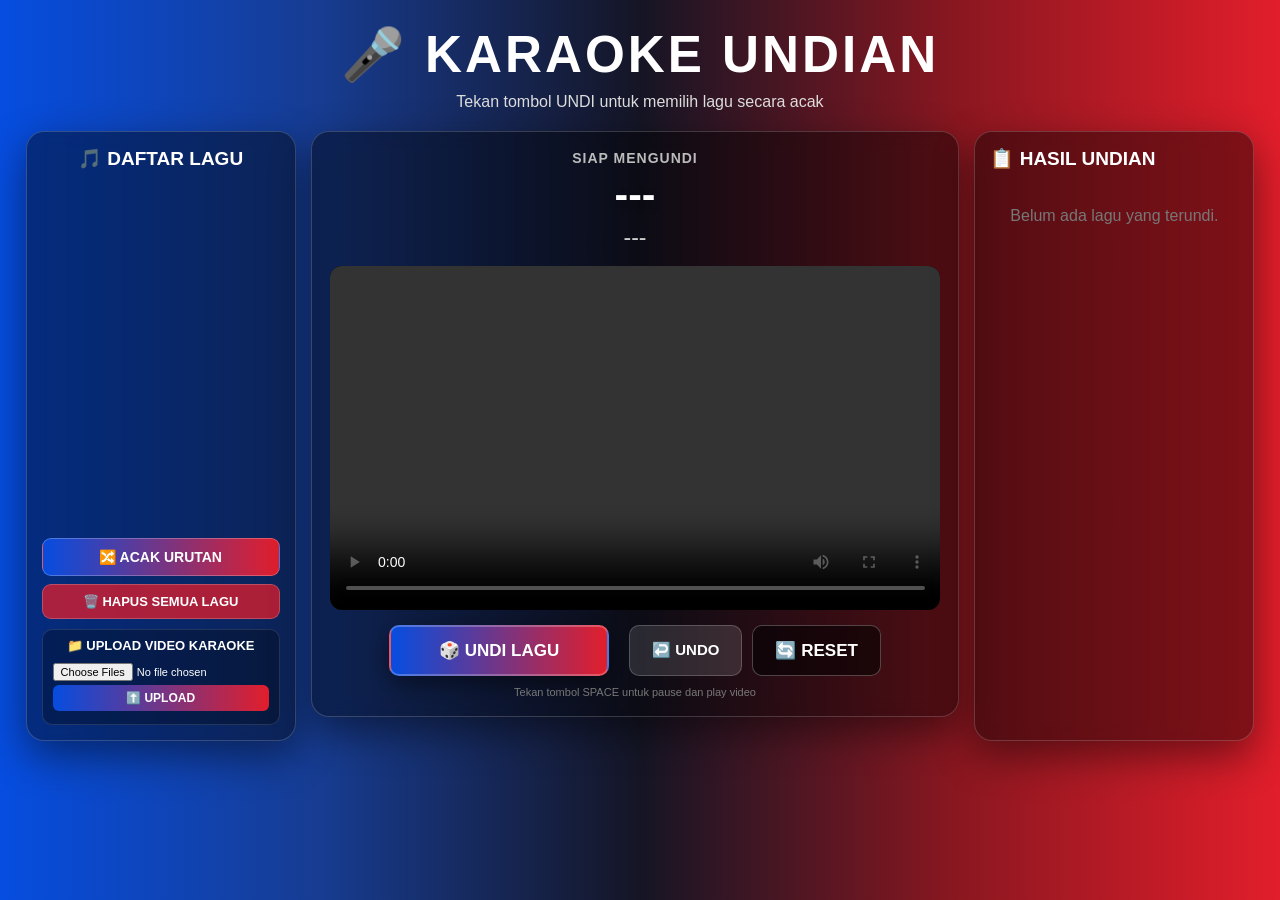
==== templates/index.html @ ff0a0b88 "Initial commit - Karaoke Undian" ====
<!DOCTYPE html>
<html lang="id">

<head>
    <meta charset="UTF-8">
    <meta name="viewport" content="width=device-width, initial-scale=1.0">
    <title>🎤 Karaoke Undian</title>

    <style>
        * {
            box-sizing: border-box;
        }

        body {
            margin: 0;
            min-height: 100vh;
            font-family: Arial, Helvetica, sans-serif;

            background:
                linear-gradient(90deg,
                    #064de0 0%,
                    #173c91 25%,
                    #151525 50%,
                    #8b1720 75%,
                    #e21e2b 100%);

            background-attachment: fixed;
            background-size: cover;
            background-position: center;

            color: #fff;
        }

        .page {
            width: min(1500px, 96%);
            margin: auto;
            padding: 25px 0 40px;
        }

        /* =========================
           HEADER
        ========================= */

        header {
            text-align: center;
            margin-bottom: 20px;
        }

        header h1 {
            margin: 0;
            font-size: clamp(34px, 4vw, 64px);
            font-weight: 900;
            letter-spacing: 3px;
        }

        header p {
            margin: 8px 0 0;
            color: #ddd;
            font-size: 16px;
        }

        /* =========================
           LAYOUT 3 KOLOM
        ========================= */

        .top-grid {
            display: grid;
            grid-template-columns: 270px minmax(0, 1fr) 280px;
            gap: 15px;
            align-items: start;
        }

        .upload-box {
            margin-top: 10px;
            padding: 8px 10px;

            background: rgba(0, 0, 0, .30);

            border: 1px solid rgba(255, 255, 255, .12);
            border-radius: 10px;

            text-align: center;
        }

        .upload-box h3 {
            margin: 0 0 6px 0;
            color: white;
            font-size: 13px;
        }

        .upload-box input {
            width: 100%;
            margin: 4px 0;
            color: white;
            font-size: 11px;
        }

        .upload-box button {
            width: 100%;

            padding: 6px 10px;

            border: none;
            border-radius: 6px;

            background: linear-gradient(90deg,
                    #064de0,
                    #e21e2b);

            color: white;

            font-size: 12px;
            font-weight: 700;

            cursor: pointer;
        }

        #uploadStatus {
            margin-top: 5px;
            color: white;
            font-size: 11px;
        }

        .delete-all-btn {
            width: 100%;
            flex-shrink: 0;

            margin-top: 8px;
            padding: 9px;

            background: rgba(226, 30, 43, 0.75);
            color: white;

            border: 1px solid rgba(255, 255, 255, .20);
            border-radius: 9px;

            font-size: 13px;
            font-weight: 800;

            cursor: pointer;

            transition: .2s;
        }

        .delete-all-btn:hover {
            background: #e21e2b;

            transform: translateY(-2px);

            box-shadow:
                0 5px 15px rgba(0, 0, 0, .35);
        }

        .delete-all-btn:active {
            transform: scale(.97);
        }

        /* =========================
           SEMUA CARD
        ========================= */

        .songs-card,
        .main-card,
        .history-card {
            background: rgba(0, 0, 0, 0.42);
            border: 1px solid rgba(255, 255, 255, 0.18);
            border-radius: 18px;
            overflow: hidden;

            backdrop-filter: blur(8px);

            box-shadow:
                0 15px 40px rgba(0, 0, 0, 0.45);
        }

        /* =========================
           DAFTAR LAGU KIRI
        ========================= */

        .songs-card {
            padding: 15px;
            height: 610px;

            display: flex;
            flex-direction: column;
        }

        .songs-card h2 {
            margin: 0 0 12px;
            font-size: 19px;
            text-align: center;
        }

        .songs-list {
            flex: 1;
            min-height: 0;

            overflow-y: auto;

            padding-right: 4px;
        }

        .songs-list::-webkit-scrollbar,
        .history-list::-webkit-scrollbar {
            width: 8px;
        }

        .songs-list::-webkit-scrollbar-track,
        .history-list::-webkit-scrollbar-track {
            background: rgba(255, 255, 255, 0.05);
            border-radius: 10px;
        }

        .songs-list::-webkit-scrollbar-thumb,
        .history-list::-webkit-scrollbar-thumb {
            background: rgba(255, 255, 255, 0.35);
            border-radius: 10px;
        }

        .available-song-item {
            position: relative;
        }

        .delete-song-btn {
            position: absolute;
            right: 8px;
            top: 50%;
            transform: translateY(-50%);

            width: 32px;
            height: 32px;

            padding: 0;

            border-radius: 8px;

            background: rgba(220, 30, 40, 0.75);
            color: white;

            font-size: 14px;

            border: 1px solid rgba(255, 255, 255, .15);

            cursor: pointer;
        }

        .delete-song-btn:hover {
            background: #e21e2b;
            transform: translateY(-50%) scale(1.08);
        }

        .available-song-item:hover {
            background: rgba(255, 255, 255, 0.10);
            transform: translateX(2px);
        }

        .available-song-number {
            font-size: 11px;
            color: #aaa;
            margin-bottom: 2px;
        }

        .available-song-title {
            font-size: 14px;
            font-weight: 800;
            line-height: 1.15;
        }

        .available-song-artist {
            font-size: 11px;
            color: #aaa;
            margin-top: 3px;
        }

        /* =========================
           MAIN VIDEO
        ========================= */

        .main-card {
            padding: 18px;
        }

        .status {
            text-align: center;
            color: #bbb;
            font-size: 14px;
            font-weight: bold;
            letter-spacing: 1px;
            margin-bottom: 6px;
        }

        .song-title {
            text-align: center;

            font-size: clamp(30px, 3.2vw, 54px);

            margin: 0;

            line-height: 1.1;

            font-weight: 900;

            text-shadow:
                0 4px 15px rgba(0, 0, 0, 0.8);
        }

        .song-artist {
            text-align: center;

            margin: 7px 0 15px;

            font-size: clamp(17px, 1.8vw, 25px);

            color: #ccc;
        }

        .video-box {
            width: 100%;

            background: #000;

            border-radius: 12px;

            overflow: hidden;

            aspect-ratio: 16 / 9;
        }

        video {
            width: 100%;
            height: 100%;

            display: block;

            object-fit: contain;

            background: #000;
        }

        /* =========================
           BUTTON
        ========================= */

        .controls {
            display: flex;

            justify-content: center;

            gap: 10px;

            flex-wrap: wrap;

            margin-top: 15px;
        }

        button {
            border: 0;

            border-radius: 10px;

            padding: 13px 22px;

            font-size: 17px;

            font-weight: 800;

            cursor: pointer;

            transition: .2s;
        }

        button:hover {
            transform: translateY(-2px) scale(1.02);
        }

        button:disabled {
            opacity: .45;

            cursor: not-allowed;

            transform: none;
        }

        .draw-btn {
            min-width: 220px;

            background:
                linear-gradient(90deg,
                    #064de0,
                    #e21e2b);

            color: #fff;

            border: 2px solid rgba(255, 255, 255, .25);

            box-shadow:
                0 8px 25px rgba(0, 0, 0, .45);
        }

        .reset-btn {
            background: rgba(0, 0, 0, 0.55);

            color: white;

            border: 1px solid rgba(255, 255, 255, .25);
        }

        .counter {
            text-align: center;

            margin-top: 10px;

            color: #aaa;

            font-size: 13px;
        }

        .hint {
            text-align: center;

            color: #777;

            font-size: 11px;

            margin-top: 7px;
        }

        /* =========================
           HASIL UNDIAN KANAN
        ========================= */

        .history-card {
            padding: 15px;

            height: 610px;
        }

        .history-card h2 {
            margin: 0 0 12px;

            font-size: 19px;
        }

        .history-list {
            height: calc(100% - 40px);

            overflow-y: auto;
        }

        .history-item {
            padding: 9px 10px;

            margin-bottom: 6px;

            border-radius: 8px;

            background: rgba(0, 0, 0, 0.35);

            border-left: 4px solid #e21e2b;

            font-size: 13px;
        }

        .history-item small {
            display: block;

            color: #999;

            margin-top: 3px;

            font-size: 10px;
        }

        .empty {
            color: #777;

            text-align: center;

            padding: 25px 5px;
        }

        /* =========================
           ANIMASI UNDIAN
        ========================= */

        .rolling {
            animation:
                rolling .12s linear infinite alternate;
        }

        @keyframes rolling {
            from {
                transform: scale(.98);
                opacity: .65;
            }

            to {
                transform: scale(1.02);
                opacity: 1;
            }
        }

        .selected {
            animation:
                selected .6s ease;
        }

        @keyframes selected {
            0% {
                transform: scale(.85);
                opacity: 0;
            }

            70% {
                transform: scale(1.06);
            }

            100% {
                transform: scale(1);
                opacity: 1;
            }
        }

        /* =========================
           RESPONSIVE
        ========================= */

        @media (max-width: 1100px) {

            .top-grid {
                grid-template-columns: 220px minmax(0, 1fr) 230px;
                gap: 10px;
            }

            .songs-card,
            .history-card {
                height: 550px;
            }

            .song-title {
                font-size: 34px;
            }
        }

        @media (max-width: 850px) {

            .top-grid {
                grid-template-columns: 1fr;
            }

            .songs-card,
            .history-card {
                height: auto;
            }

            .songs-list,
            .history-list {
                max-height: 300px;
            }

            .main-card {
                order: 1;
            }

            .songs-card {
                order: 2;
            }

            .history-card {
                order: 3;
            }
        }

        .shuffle-btn {
            width: 100%;
            flex-shrink: 0;

            margin-top: 10px;

            padding: 10px;

            background:
                linear-gradient(90deg,
                    #064de0,
                    #e21e2b);

            color: white;

            border: 1px solid rgba(255, 255, 255, .25);

            border-radius: 9px;

            font-size: 14px;

            font-weight: 800;

            cursor: pointer;

            transition: .2s;
        }

        .shuffle-btn:hover {
            transform: translateY(-2px);

            box-shadow:
                0 5px 15px rgba(0, 0, 0, .35);
        }

        .shuffle-btn:active {
            transform: scale(.97);
        }

        .shuffle-btn:hover {
            transform: translateY(-2px);
            box-shadow:
                0 5px 15px rgba(0, 0, 0, .35);
        }

        .shuffle-btn:active {
            transform: scale(.97);
        }

        #undoButton {
            margin-left: 10px;

            padding: 12px 22px;

            border: 1px solid rgba(255, 255, 255, .2);
            border-radius: 10px;

            background: rgba(255, 255, 255, .12);
            color: white;

            font-size: 15px;
            font-weight: 700;

            cursor: pointer;

            transition: .2s;
        }

        #undoButton:hover {
            background: rgba(255, 255, 255, .20);

            transform: translateY(-2px);
        }

        #undoButton:active {
            transform: scale(.97);
        }
    </style>
</head>

<body>

    <div class="page">

        <header>

            <h1>🎤 KARAOKE UNDIAN</h1>

            <p>
                Tekan tombol UNDI untuk memilih lagu secara acak
            </p>

        </header>


        <div class="top-grid">

            <!-- =================================
                 DAFTAR LAGU TERSEDIA - KIRI
            ================================== -->

            <aside class="songs-card">

                <h2>🎵 DAFTAR LAGU</h2>

                <div id="availableSongsList" class="songs-list">
                </div>

                <button class="shuffle-btn" onclick="shuffleSongs()">
                    🔀 ACAK URUTAN
                </button>

                <button class="delete-all-btn" onclick="deleteAllSongs()">
                    🗑️ HAPUS SEMUA LAGU
                </button>

                <div class="upload-box">

                    <h3>📁 UPLOAD VIDEO KARAOKE</h3>

                    <input type="file" id="videoUpload" accept=".mp4,.webm,.mov" multiple>

                    <button onclick="uploadVideo()">
                        ⬆️ UPLOAD
                    </button>

                    <div id="uploadStatus"></div>

                </div>

            </aside>


            <!-- =================================
                 VIDEO / UNDIAN - TENGAH
            ================================== -->

            <main class="main-card">

                <div id="status" class="status">

                    SIAP MENGUNDI

                </div>


                <h2 id="songTitle" class="song-title">

                    ---

                </h2>


                <div id="songArtist" class="song-artist">

                    ---

                </div>


                <div class="video-box">

                    <video id="videoPlayer" controls playsinline>

                    </video>

                </div>


                <div class="controls">

                    <button id="drawButton" class="draw-btn" onclick="drawSong()">

                        🎲 UNDI LAGU

                    </button>

                    <button id="undoButton" onclick="undoLastDraw()">
                        ↩️ UNDO
                    </button>


                    <button class="reset-btn" onclick="resetDraw()">

                        🔄 RESET

                    </button>

                </div>


                <div id="counter" class="counter">

                </div>


                <div class="hint">

                    Tekan tombol SPACE untuk pause dan play video

                </div>

            </main>


            <!-- =================================
                 HASIL UNDIAN - KANAN
            ================================== -->

            <aside class="history-card">

                <h2>
                    📋 HASIL UNDIAN
                </h2>


                <div id="historyList" class="history-list">

                    <div class="empty">

                        Belum ada lagu yang terundi.

                    </div>

                </div>

            </aside>

        </div>

    </div>


    <script>

        /* =========================================================
           SOUND UNDIAN
        ========================================================= */

        const undianSound = new Audio(
            "/static/sounds/suara_undian_game_show.wav"
        );


        /* =========================================================
           STORAGE
        ========================================================= */

        const STORAGE_KEY = "karaokeUndianState";
        const UPLOADED_SONGS_KEY = "karaokeUploadedSongs";


        /* =========================================================
           DATA
        ========================================================= */

        let songs = [];
        let availableSongs = [];
        let history = [];
        let undoState = null;


        /* =========================================================
           VIDEO PATH
        ========================================================= */

        const videoBase =
            "{{ url_for('static', filename='videos/') }}";


        /* =========================================================
           ELEMENT HTML
        ========================================================= */

        const titleElement =
            document.getElementById("songTitle");

        const artistElement =
            document.getElementById("songArtist");

        const statusElement =
            document.getElementById("status");

        const videoElement =
            document.getElementById("videoPlayer");

        const drawButton =
            document.getElementById("drawButton");

        const historyList =
            document.getElementById("historyList");

        const availableSongsList =
            document.getElementById("availableSongsList");

        const counter =
            document.getElementById("counter");

        async function loadSongsFromServer() {

            try {

                const response = await fetch("/api/lagu");

                if (!response.ok) {
                    throw new Error("Gagal mengambil daftar lagu");
                }

                const serverSongs = await response.json();

                songs = serverSongs;

                console.log(
                    "Daftar lagu dari server:",
                    songs
                );

            } catch (error) {

                console.error(
                    "Gagal memuat daftar lagu:",
                    error
                );

                songs = [];
            }
        }


        /* =========================================================
           SEMUA LAGU
        ========================================================= */

        function getAllSongs() {

            return [
                ...songs,
                ...uploadedSongs
            ];

        }


        /* =========================================================
           SIMPAN DATA UNDIAN
        ========================================================= */

        function saveState() {

            const state = {

                availableSongs: availableSongs,

                history: history

            };

            localStorage.setItem(
                STORAGE_KEY,
                JSON.stringify(state)
            );

        }


        /* =========================================================
           SIMPAN LAGU UPLOAD
        ========================================================= */

        function saveUploadedSongs() {

            localStorage.setItem(
                UPLOADED_SONGS_KEY,
                JSON.stringify(uploadedSongs)
            );

        }


        /* =========================================================
           COUNTER
        ========================================================= */

        function updateCounter() {

            counter.textContent =
                `${history.length} lagu sudah keluar • ${availableSongs.length} lagu tersisa`;

        }


        /* =========================================================
           ESCAPE HTML
        ========================================================= */

        function escapeHtml(text) {

            const div =
                document.createElement("div");

            div.textContent = text;

            return div.innerHTML;

        }


        /* =========================================================
           UPDATE DAFTAR LAGU
        ========================================================= */

        function updateAvailableSongs() {

            availableSongsList.innerHTML = "";


            if (availableSongs.length === 0) {

                availableSongsList.innerHTML = `
            <div class="empty">
                🎉 Semua lagu sudah terundi!
            </div>
        `;

                return;

            }


            availableSongs.forEach((song, index) => {

                const item =
                    document.createElement("div");

                item.className =
                    "available-song-item";


                item.innerHTML = `
    <div class="available-song-number">
        ${String(index + 1).padStart(2, "0")}
    </div>

    <div class="available-song-title">
        ${escapeHtml(song.title)}
    </div>

    <div class="available-song-artist">
        ${escapeHtml(song.artist)}
    </div>

    <button class="delete-song-btn"
        onclick="deleteSong('${encodeURIComponent(song.video)}')">
        🗑️
    </button>
`;


                availableSongsList.appendChild(item);

            });

        }


        /* =========================================================
           TAMBAH LAGU HASIL UPLOAD
        ========================================================= */

        function addUploadedSong(filename) {

            if (!filename) {
                return false;
            }


            /*
             * Cek apakah file sudah ada
             */

            const alreadyExists =
                getAllSongs().some(
                    song => song.video === filename
                );


            if (alreadyExists) {

                return false;

            }


            /*
             * Hilangkan ekstensi
             */

            let cleanName =
                filename.replace(
                    /\.(mp4|webm|mov)$/i,
                    ""
                );


            /*
             * Hilangkan informasi teknis
             */

            cleanName =
                cleanName
                    .replace(
                        /_Media_[A-Za-z0-9_-]+/gi,
                        ""
                    )
                    .replace(
                        /_001_\d+p/gi,
                        ""
                    )
                    .replace(
                        /_\d+p/gi,
                        ""
                    );


            /*
             * Ganti underscore menjadi spasi
             */

            cleanName =
                cleanName
                    .replace(/_/g, " ")
                    .replace(/[-]+/g, " ")
                    .replace(/\s+/g, " ")
                    .trim();


            /*
             * Buat data lagu baru
             */

            const newSong = {

                title: cleanName,

                artist: "Karaoke",

                video: filename

            };


            /*
             * Simpan ke lagu upload
             */

            uploadedSongs.push(newSong);


            /*
             * Masukkan ke daftar yang bisa diundi
             */

            availableSongs.push(newSong);


            /*
             * Simpan
             */

            saveUploadedSongs();

            saveState();


            /*
             * Update tampilan
             */

            updateAvailableSongs();

            updateCounter();


            return true;

        }


        /* =========================================================
           UPLOAD VIDEO
        ========================================================= */

        async function uploadVideo() {

            const input =
                document.getElementById("videoUpload");

            const status =
                document.getElementById("uploadStatus");


            // =========================================
            // CEK FILE
            // =========================================

            if (!input.files.length) {

                status.textContent =
                    "⚠️ Pilih video terlebih dahulu.";

                return;
            }


            // =========================================
            // UPLOAD SEMUA FILE YANG DIPILIH
            // =========================================

            status.textContent =
                "⏳ Sedang mengupload...";


            let berhasil = 0;
            let gagal = 0;


            try {

                for (const file of input.files) {

                    const formData =
                        new FormData();

                    formData.append(
                        "video",
                        file
                    );


                    const response =
                        await fetch("/upload", {

                            method: "POST",

                            body: formData

                        });


                    const result =
                        await response.json();


                    if (result.success) {

                        berhasil++;

                    } else {

                        gagal++;

                        console.error(
                            "Upload gagal:",
                            result.message
                        );

                    }

                }


                // =========================================
                // SETELAH SEMUA UPLOAD SELESAI
                // =========================================

                if (berhasil > 0) {

                    status.textContent =
                        `✅ ${berhasil} video berhasil diupload` +
                        (gagal > 0
                            ? `, ${gagal} gagal.`
                            : ".");


                    /*
                     * Ambil ulang daftar lagu
                     * langsung dari server.
                     *
                     * Tidak menggunakan uploadedSongs.
                     */

                    await loadSongsFromServer();


                    /*
                     * Lagu yang baru diupload
                     * langsung menjadi lagu tersedia.
                     */

                    const historyVideos =
                        new Set(
                            history.map(
                                song => song.video
                            )
                        );


                    availableSongs =
                        songs.filter(
                            song =>
                                !historyVideos.has(
                                    song.video
                                )
                        );


                    updateAvailableSongs();

                    updateHistory();

                    updateCounter();

                    saveState();

                } else {

                    status.textContent =
                        "❌ Tidak ada video yang berhasil diupload.";

                }


                // Kosongkan input

                input.value = "";


            } catch (error) {

                console.error(
                    "ERROR UPLOAD:",
                    error
                );

                status.textContent =
                    "❌ Upload gagal: " +
                    error.message;

            }

        }


        /* =========================================================
           UPDATE HISTORY
        ========================================================= */

        function updateHistory() {

            if (history.length === 0) {

                historyList.innerHTML =
                    `
            <div class="empty">
                Belum ada lagu yang terundi.
            </div>
            `;

                return;

            }


            historyList.innerHTML = "";


            history
                .slice()
                .reverse()
                .forEach(
                    (song, index) => {

                        const item =
                            document.createElement("div");


                        item.className =
                            "history-item";


                        item.innerHTML = `

                    <strong>

                        ${history.length - index}.

                        ${escapeHtml(song.title)}

                    </strong>

                    <small>

                        ${escapeHtml(song.artist)}

                    </small>

                `;


                        historyList.appendChild(item);

                    }
                );

        }


        /* =========================================================
           UNDI LAGU
        ========================================================= */

        function drawSong() {

            if (availableSongs.length === 0) {

                alert(
                    "Semua lagu sudah terundi!"
                );

                return;

            }


            /*
             * Simpan kondisi sebelum undian
             * untuk fitur UNDO
             */

            undoState = {

                availableSongs:
                    [...availableSongs],

                history:
                    [...history]

            };


            /*
             * Suara undian
             */

            undianSound.currentTime = 0;

            undianSound.play().catch(
                error => {
                    console.log(
                        "Sound tidak dapat diputar:",
                        error
                    );
                }
            );


            drawButton.disabled = true;


            statusElement.textContent =
                "🎲 MENGUNDI...";


            titleElement.classList.remove(
                "selected"
            );

            titleElement.classList.add(
                "rolling"
            );


            let count = 0;


            const animation =
                setInterval(
                    () => {

                        const temp =
                            availableSongs[
                            Math.floor(
                                Math.random() *
                                availableSongs.length
                            )
                            ];


                        titleElement.textContent =
                            temp.title;


                        artistElement.textContent =
                            temp.artist;


                        count++;


                        if (count >= 18) {

                            clearInterval(
                                animation
                            );

                            finishDraw();

                        }

                    },
                    100
                );

        }


        /* =========================================================
           HASIL AKHIR UNDIAN
        ========================================================= */

        function finishDraw() {

            /*
             * Pilih index secara acak
             */

            const randomIndex =
                Math.floor(
                    Math.random() *
                    availableSongs.length
                );


            const song =
                availableSongs[randomIndex];


            /*
             * Hapus dari daftar tersedia
             */

            availableSongs.splice(
                randomIndex,
                1
            );


            /*
             * Masukkan history
             */

            history.push(song);


            /*
             * Simpan
             */

            saveState();


            /*
             * Tampilkan lagu
             */

            statusElement.textContent =
                "🎉 LAGU TERPILIH";


            titleElement.textContent =
                song.title;


            artistElement.textContent =
                song.artist;


            titleElement.classList.remove(
                "rolling"
            );


            void titleElement.offsetWidth;


            titleElement.classList.add(
                "selected"
            );


            /*
             * Load video
             */

            videoElement.src =
                videoBase +
                encodeURIComponent(
                    song.video
                );


            videoElement.load();


            /*
             * Status
             */

            statusElement.textContent =
                "🎉 LAGU TERPILIH — TEKAN SPACE UNTUK PLAY";


            /*
             * Update tampilan
             */

            updateAvailableSongs();

            updateHistory();

            updateCounter();


            drawButton.disabled = false;

        }


        /* =========================================================
           UNDO
        ========================================================= */

        function undoLastDraw() {

            if (!undoState) {

                alert(
                    "Belum ada undian yang bisa dibatalkan."
                );

                return;

            }


            /*
             * Kembalikan data
             */

            availableSongs =
                [...undoState.availableSongs];


            history =
                [...undoState.history];


            undoState = null;


            /*
             * Simpan
             */

            saveState();


            /*
             * Update tampilan
             */

            updateAvailableSongs();

            updateHistory();

            updateCounter();


            /*
             * Tampilkan lagu sebelumnya
             */

            if (history.length > 0) {

                const previousSong =
                    history[
                    history.length - 1
                    ];


                titleElement.textContent =
                    previousSong.title;


                artistElement.textContent =
                    previousSong.artist;


                videoElement.src =
                    videoBase +
                    encodeURIComponent(
                        previousSong.video
                    );


                videoElement.load();


                statusElement.textContent =
                    "↩️ UNDIAN TERAKHIR DIBATALKAN — LAGU SEBELUMNYA";


            } else {

                titleElement.textContent =
                    "---";


                artistElement.textContent =
                    "---";


                statusElement.textContent =
                    "SIAP MENGUNDI";


                videoElement.removeAttribute(
                    "src"
                );


                videoElement.load();

            }


            drawButton.disabled = false;

        }

        async function deleteSong(encodedFilename) {

            const filename = decodeURIComponent(encodedFilename);

            const song = availableSongs.find(
                s => s.video === filename
            );

            if (!song) {
                alert("Lagu tidak ditemukan.");
                return;
            }

            const yakin = confirm(
                `Hapus lagu berikut?\n\n${song.title}\n${song.artist}\n\nVideo juga akan dihapus dari server.`
            );

            if (!yakin) {
                return;
            }

            try {

                const response = await fetch("/delete-song", {

                    method: "POST",

                    headers: {
                        "Content-Type": "application/json"
                    },

                    body: JSON.stringify({
                        filename: filename
                    })

                });

                const result = await response.json();

                if (!result.success) {

                    alert("❌ " + result.message);

                    return;
                }

                // Hapus dari daftar lagu tersedia
                availableSongs = availableSongs.filter(
                    s => s.video !== filename
                );

                // Hapus dari daftar utama
                if (typeof songs !== "undefined") {

                    const index = songs.findIndex(
                        s => s.video === filename
                    );

                    if (index !== -1) {
                        songs.splice(index, 1);
                    }

                }

                // Simpan perubahan
                saveState();

                // Refresh tampilan
                updateAvailableSongs();
                updateCounter();

                alert("✅ Lagu berhasil dihapus.");

            }
            catch (error) {

                console.error("ERROR DELETE:", error);

                alert(
                    "❌ Gagal menghapus lagu: " +
                    error.message
                );

            }
        }

        async function deleteAllSongs() {

            if (availableSongs.length === 0) {
                alert("Tidak ada lagu yang tersedia untuk dihapus.");
                return;
            }

            const yakin = confirm(
                `⚠️ PERINGATAN!\n\n` +
                `Semua lagu yang tersedia akan dihapus.\n` +
                `File video juga akan dihapus dari server.\n\n` +
                `Apakah kamu yakin?`
            );

            if (!yakin) {
                return;
            }

            const yakinLagi = confirm(
                `🚨 KONFIRMASI TERAKHIR 🚨\n\n` +
                `TOTAL ${availableSongs.length} LAGU akan dihapus!\n\n` +
                `Klik OK untuk menghapus semuanya.`
            );

            if (!yakinLagi) {
                return;
            }

            try {

                const response = await fetch("/delete-all-songs", {
                    method: "POST"
                });

                const result = await response.json();

                if (!result.success) {

                    alert("❌ " + result.message);

                    return;
                }

                // Kosongkan daftar lagu
                availableSongs = [];

                // Kosongkan daftar utama
                songs.length = 0;

                // Hapus data undian
                history = [];
                undoState = null;

                // Hapus penyimpanan browser
                localStorage.removeItem(STORAGE_KEY);

                // Hentikan video
                videoElement.pause();

                videoElement.removeAttribute("src");

                videoElement.load();

                // Reset tampilan
                titleElement.textContent = "---";
                artistElement.textContent = "---";

                statusElement.textContent =
                    "📁 DAFTAR LAGU KOSONG — SILAKAN UPLOAD LAGU";

                // Update tampilan
                updateAvailableSongs();
                updateHistory();
                updateCounter();

                drawButton.disabled = false;

                alert(
                    `✅ Semua lagu berhasil dihapus.\n\n` +
                    `${result.deleted} file video telah dihapus.`
                );

            }
            catch (error) {

                console.error(
                    "ERROR DELETE ALL:",
                    error
                );

                alert(
                    "❌ Gagal menghapus semua lagu: " +
                    error.message
                );

            }
        }


        /* =========================================================
           SHUFFLE LAGU
        ========================================================= */

        function shuffleSongs() {

            if (availableSongs.length < 2) {

                return;

            }


            /*
             * Fisher-Yates Shuffle
             *
             * Setiap kemungkinan urutan
             * memiliki peluang yang sama.
             */

            for (
                let i = availableSongs.length - 1;
                i > 0;
                i--
            ) {

                const j =
                    Math.floor(
                        Math.random() *
                        (i + 1)
                    );


                [
                    availableSongs[i],
                    availableSongs[j]

                ] = [

                        availableSongs[j],
                        availableSongs[i]

                    ];

            }


            /*
             * Simpan urutan baru
             */

            saveState();


            /*
             * Update daftar
             */

            updateAvailableSongs();

        }


        /* =========================================================
           RESET
        ========================================================= */

        function resetDraw() {

            if (
                !confirm(
                    "Reset semua hasil undian?"
                )
            ) {
                return;
            }


            // =========================================
            // HAPUS HASIL UNDIAN
            // =========================================

            history = [];

            undoState = null;


            // =========================================
            // KEMBALI KE SEMUA LAGU DI FOLDER
            // =========================================

            availableSongs = [...songs];


            // =========================================
            // HAPUS DATA LOCAL STORAGE
            // =========================================

            localStorage.removeItem(
                STORAGE_KEY
            );


            // =========================================
            // RESET TAMPILAN
            // =========================================

            statusElement.textContent =
                "SIAP MENGUNDI";

            titleElement.textContent =
                "---";

            artistElement.textContent =
                "---";


            // =========================================
            // HENTIKAN VIDEO
            // =========================================

            videoElement.pause();

            videoElement.removeAttribute(
                "src"
            );

            videoElement.load();


            // =========================================
            // RESET ANIMASI
            // =========================================

            titleElement.classList.remove(
                "rolling",
                "selected"
            );


            // =========================================
            // UPDATE TAMPILAN
            // =========================================

            updateAvailableSongs();

            updateHistory();

            updateCounter();


            // =========================================
            // AKTIFKAN TOMBOL UNDI
            // =========================================

            drawButton.disabled = false;


            console.log(
                "Reset berhasil. Total lagu:",
                availableSongs.length
            );

        }


        /* =========================================================
           LOAD LAGU UPLOAD
        ========================================================= */

        function loadUploadedSongs() {

            const saved =
                localStorage.getItem(
                    UPLOADED_SONGS_KEY
                );


            if (!saved) {

                uploadedSongs = [];

                return;

            }


            try {

                const data =
                    JSON.parse(saved);


                if (Array.isArray(data)) {

                    uploadedSongs = data;

                } else {

                    uploadedSongs = [];

                }

            }
            catch (error) {

                console.error(
                    "Gagal membaca lagu upload:",
                    error
                );

                uploadedSongs = [];

            }

        }


        /* =========================================================
           LOAD STATE UNDIAN
        ========================================================= */

        function loadState() {

            const saved =
                localStorage.getItem(
                    STORAGE_KEY
                );


            if (!saved) {

                availableSongs =
                    [...getAllSongs()];

                history = [];

                return;

            }


            try {

                const state =
                    JSON.parse(saved);


                if (
                    Array.isArray(
                        state.availableSongs
                    )
                ) {

                    availableSongs =
                        state.availableSongs;

                } else {

                    availableSongs =
                        [...getAllSongs()];

                }


                if (
                    Array.isArray(
                        state.history
                    )
                ) {

                    history =
                        state.history;

                } else {

                    history = [];

                }

            }
            catch (error) {

                console.error(
                    "Gagal membaca data undian:",
                    error
                );


                availableSongs =
                    [...getAllSongs()];


                history = [];

            }

        }


        /* =========================================================
           RESTORE LAGU TERAKHIR
        ========================================================= */

        function restoreCurrentSong() {

            if (history.length === 0) {

                return;

            }


            const song =
                history[
                history.length - 1
                ];


            statusElement.textContent =
                "🎉 LAGU TERPILIH — TEKAN SPACE UNTUK PLAY";


            titleElement.textContent =
                song.title;


            artistElement.textContent =
                song.artist;


            videoElement.src =
                videoBase +
                encodeURIComponent(
                    song.video
                );


            videoElement.load();

        }


        /* =========================================================
           SPACE = PLAY / PAUSE
        ========================================================= */

        document.addEventListener(
            "keydown",
            function (event) {

                if (
                    event.code !== "Space"
                ) {

                    return;

                }


                event.preventDefault();


                /*
                 * Belum ada video
                 */

                if (!videoElement.src) {

                    return;

                }


                /*
                 * Video sedang berjalan
                 * → PAUSE
                 */

                if (
                    !videoElement.paused
                ) {

                    videoElement.pause();


                    statusElement.textContent =
                        "⏸️ VIDEO PAUSE";

                }


                /*
                 * Video pause
                 * → PLAY
                 */

                else {

                    videoElement
                        .play()
                        .then(
                            () => {

                                statusElement.textContent =
                                    "▶️ VIDEO PLAY";

                            }
                        )
                        .catch(
                            error => {

                                console.log(
                                    "Video tidak dapat diputar:",
                                    error
                                );

                            }
                        );

                }

            }
        );


        /* =========================================================
           INITIALIZE
        ========================================================= */

        async function initializeApp() {

            // Ambil semua lagu dari folder static/videos
            await loadSongsFromServer();

            // Baca hasil undian yang tersimpan
            loadState();

            updateAvailableSongs();

            updateHistory();

            updateCounter();

            restoreCurrentSong();
        }


        initializeApp();

    </script>

</body>

</html>
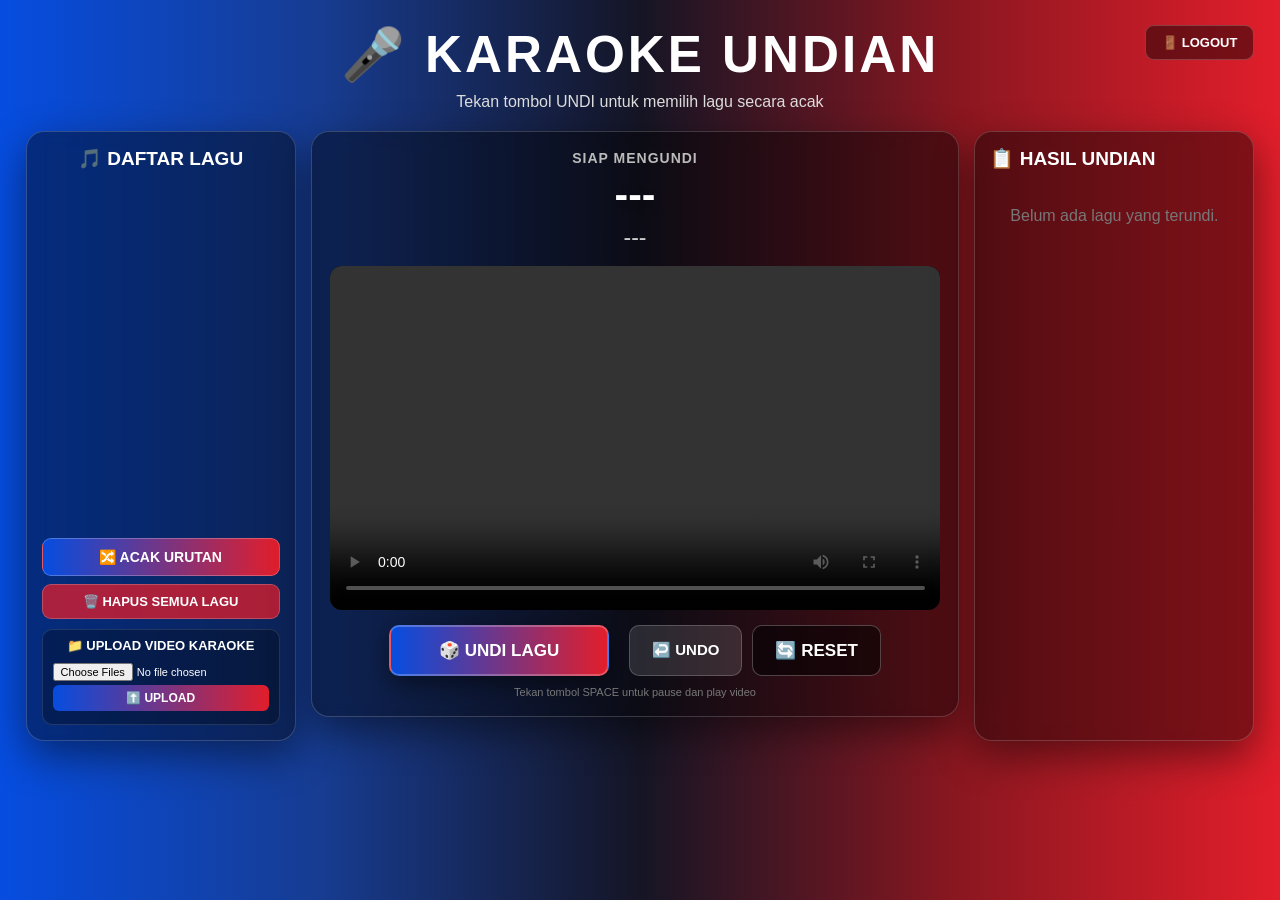
==== commit 06faf41d: "Add login and logout authentication" ====
--- a/templates/index.html
+++ b/templates/index.html
@@ -648,6 +648,44 @@
         #undoButton:active {
             transform: scale(.97);
         }
+
+        /* =========================
+   LOGOUT
+========================= */
+
+        .logout-btn {
+            position: absolute;
+            top: 25px;
+            right: 2%;
+
+            display: inline-block;
+
+            padding: 9px 16px;
+
+            border-radius: 9px;
+
+            background: rgba(0, 0, 0, 0.45);
+
+            border: 1px solid rgba(255, 255, 255, 0.2);
+
+            color: white;
+
+            text-decoration: none;
+
+            font-size: 13px;
+            font-weight: 800;
+
+            transition: .2s;
+        }
+
+        .logout-btn:hover {
+            background: #e21e2b;
+
+            transform: translateY(-2px);
+
+            box-shadow:
+                0 5px 15px rgba(0, 0, 0, .35);
+        }
     </style>
 </head>
 
@@ -656,6 +694,10 @@
     <div class="page">
 
         <header>
+
+            <a href="/logout" class="logout-btn">
+                🚪 LOGOUT
+            </a>
 
             <h1>🎤 KARAOKE UNDIAN</h1>
 
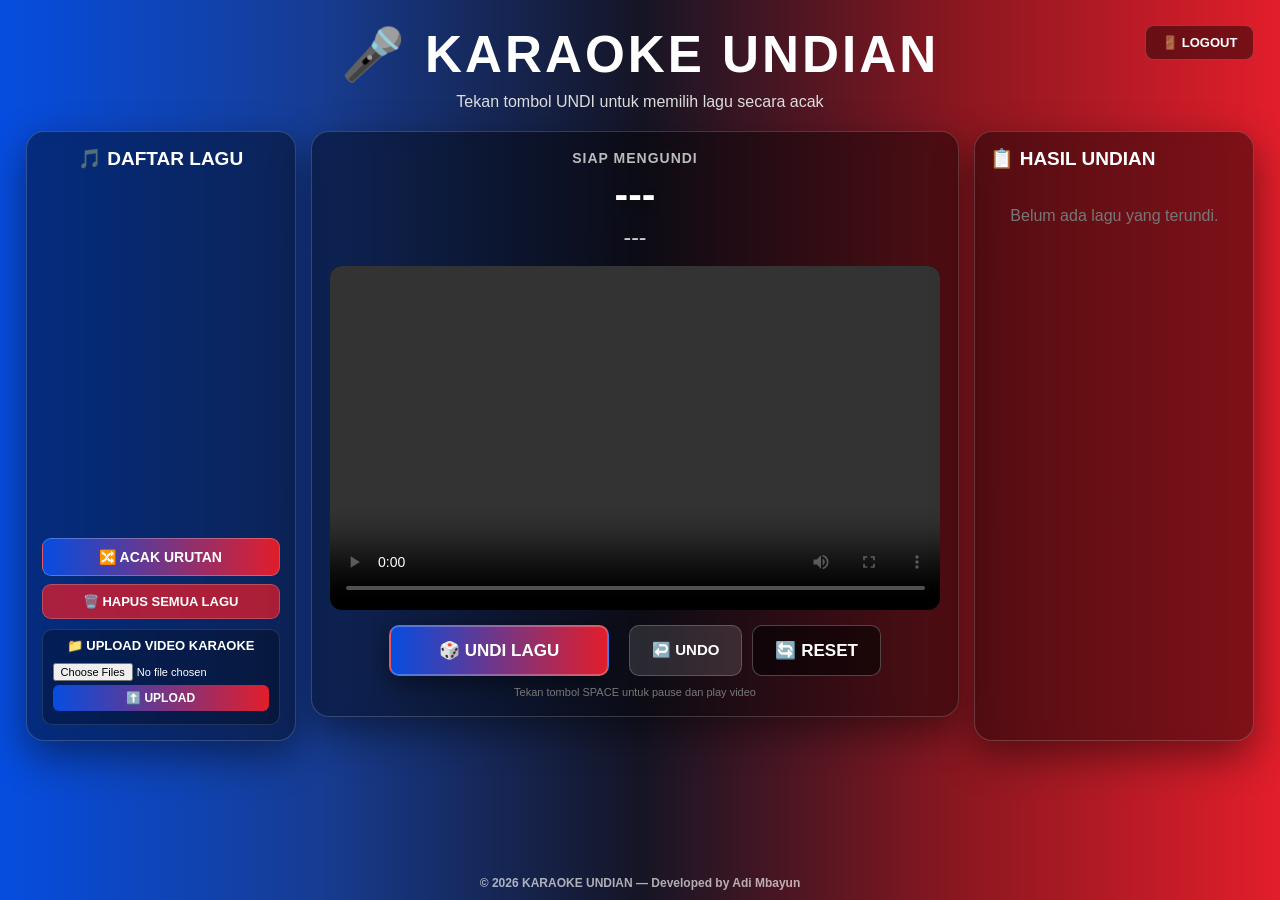
==== commit 3725b636: "Fix posisi copyright" ====
--- a/templates/index.html
+++ b/templates/index.html
@@ -685,6 +685,29 @@
 
             box-shadow:
                 0 5px 15px rgba(0, 0, 0, .35);
+        }
+
+        /* =========================
+           COPYRIGHT
+           ========================= */
+
+        .copyright {
+            position: fixed;
+            bottom: 10px;
+            left: 50%;
+            transform: translateX(-50%);
+
+            margin: 0;
+            padding: 0;
+
+            color: rgba(255, 255, 255, 0.65);
+            font-size: 12px;
+            font-weight: 600;
+
+            text-align: center;
+            white-space: nowrap;
+
+            z-index: 99999;
         }
     </style>
 </head>
@@ -2399,7 +2422,9 @@
         initializeApp();
 
     </script>
-
+    <footer class="copyright">
+        © 2026 KARAOKE UNDIAN — Developed by Adi Mbayun
+    </footer>
 </body>
 
 </html>
